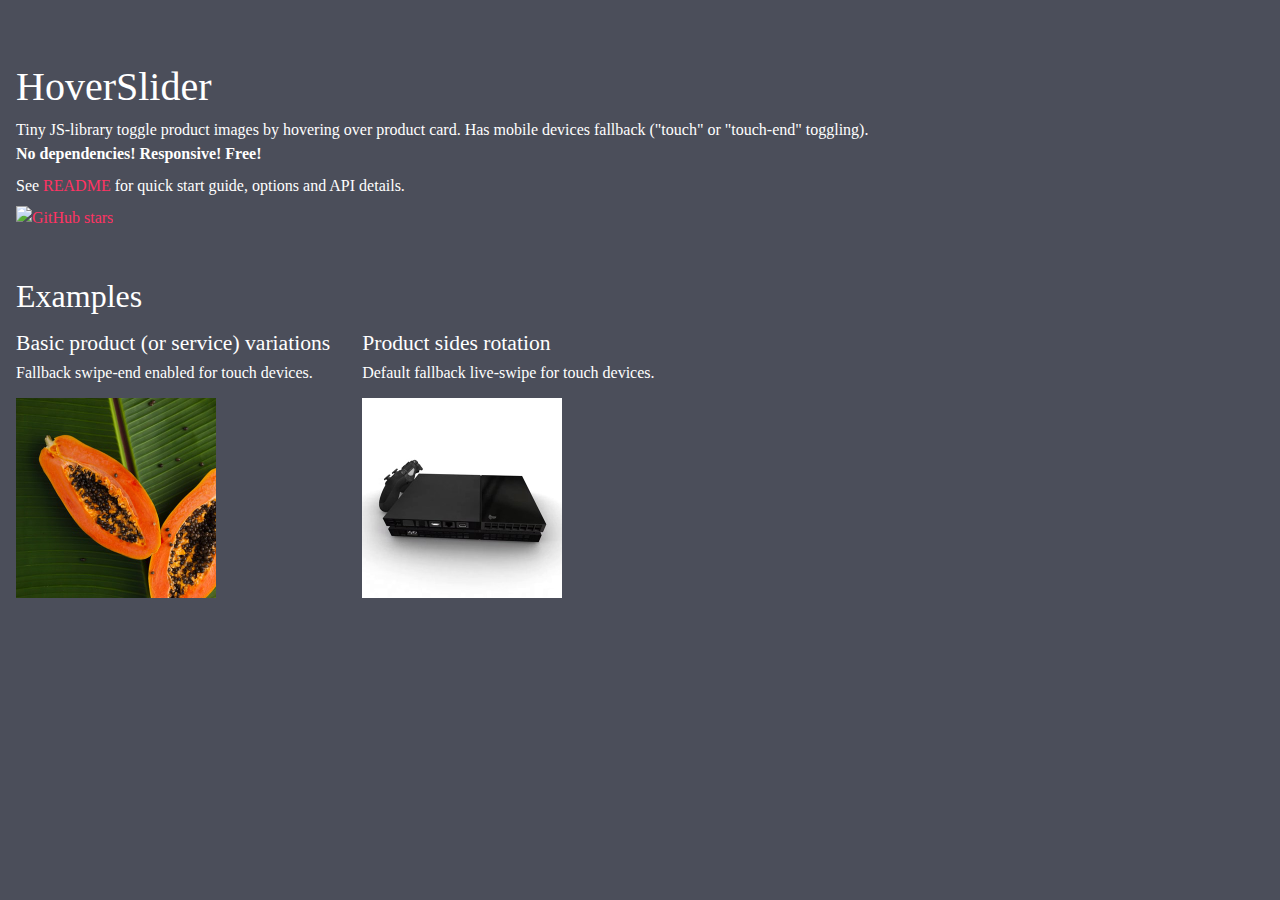
==== docs/index.html @ a27da3e9 "First" ====
<!DOCTYPE html>
<html lang="en">
<head>
    <meta charset="UTF-8">
    <title>Hover Slider</title>
    <meta name="viewport" content="width=device-width, initial-scale=1, shrink-to-fit=no">
    <link rel="stylesheet" href="destyle.min.css">
    <link rel="stylesheet" href="demo.css">
    <link rel="stylesheet" href="https://cdn.jsdelivr.net/gh/web-projects-lab/hover-slider@0.1.0/hover-slider-indicator.css">
</head>
<body>

<style>

    .product-card {
        position: relative;
        width: 200px;
    }
    .product-card img {
        width: 100%;
    }

</style>

<div class="intro">
    <h1>HoverSlider</h1>

    <p>
        Tiny JS-library toggle product images by hovering over product card.
        Has mobile devices fallback ("touch" or "touch-end" toggling).
        <br><strong>No dependencies!</strong> <strong>Responsive!</strong> <strong>Free!</strong>
    </p>
    <p>
        See <a href="https://github.com/web-projects-lab/hover-slider/blob/master/README.md">README</a>
        for quick start guide, options and API details.
    </p>
    <p>
        <a href="https://github.com/web-projects-lab/hover-slider">
            <img alt="GitHub stars" src="https://img.shields.io/github/stars/web-projects-lab/hover-slider?style=social">
        </a>
    </p>
</div>

<h2>Examples</h2>

<div class="examples">
    <div class="example">

        <h3>Basic product (or service) variations</h3>
        <p>Fallback swipe-end enabled for touch devices.</p>

        <div class="product-card">

            <img src="images/img1.jpg"
                 data-hover-slides="images/img2.jpg, images/img3.jpg, images/img4.jpg"
                 data-options='{"touch": "end" }'
                 class="product-card-image">

        </div>

    </div>

    <div class="example">

        <h3>Product sides rotation</h3>

        <p>Default fallback live-swipe for touch devices.</p>

        <div class="product-card">

            <img src="images/ps1_th.jpg"
                 data-hover-slides='["images/ps2_th.jpg", "images/ps3_th.jpg",
         "images/ps4_th.jpg", "images/ps5_th.jpg", "images/ps6_th.jpg"]'
                 class="product-card-image">

        </div>
    </div>
</div>

<script src="https://cdn.jsdelivr.net/gh/web-projects-lab/hover-slider@0.1.0/hover-slider.min.js"></script>
</body>
</html>
---- docs/destyle.min.css ----
/**
 * Minified by jsDelivr using clean-css v4.2.1.
 * Original file: /npm/destyle.css@1.0.11/destyle.css
 */
/*! destyle.css v1.0.11 | MIT License | https://github.com/nicolas-cusan/destyle.css */
*{box-sizing:border-box}::after,::before{box-sizing:inherit}html{line-height:1.15;-webkit-text-size-adjust:100%;-webkit-tap-highlight-color:transparent}body{margin:0}main{display:block}address,blockquote,dl,figure,form,iframe,p,pre,table{margin:0}h1,h2,h3,h4,h5,h6{font-size:inherit;line-height:inherit;font-weight:inherit;margin:0}ol,ul{margin:0;padding:0;list-style:none}dt{font-weight:700}dd{margin-left:0}hr{box-sizing:content-box;height:0;overflow:visible;border:0;border-top:1px solid;margin:0;clear:both;color:inherit}pre{font-family:monospace,monospace;font-size:inherit}address{font-style:inherit}a{background-color:transparent;text-decoration:none;color:inherit}abbr[title]{border-bottom:none;text-decoration:underline;text-decoration:underline dotted}b,strong{font-weight:bolder}code,kbd,samp{font-family:monospace,monospace;font-size:inherit}small{font-size:80%}sub,sup{font-size:75%;line-height:0;position:relative;vertical-align:baseline}sub{bottom:-.25em}sup{top:-.5em}img{border-style:none;vertical-align:bottom}embed,iframe,object{border:0;vertical-align:bottom}button,input,optgroup,select,textarea{-webkit-appearance:none;appearance:none;vertical-align:middle;color:inherit;font:inherit;border:0;background:0 0;padding:0;margin:0;outline:0;border-radius:0;text-align:inherit}[type=checkbox]{-webkit-appearance:checkbox;appearance:checkbox}[type=radio]{-webkit-appearance:radio;appearance:radio}button,input{overflow:visible}button,select{text-transform:none}[type=button],[type=reset],[type=submit],button{cursor:pointer;-webkit-appearance:none;appearance:none}[type=button][disabled],[type=reset][disabled],[type=submit][disabled],button[disabled]{cursor:default}[type=button]::-moz-focus-inner,[type=reset]::-moz-focus-inner,[type=submit]::-moz-focus-inner,button::-moz-focus-inner{border-style:none;padding:0}[type=button]:-moz-focusring,[type=reset]:-moz-focusring,[type=submit]:-moz-focusring,button:-moz-focusring{outline:1px dotted ButtonText}fieldset{margin:0;padding:0;border:0;min-width:0}legend{color:inherit;display:table;max-width:100%;padding:0;white-space:normal}progress{vertical-align:baseline}textarea{overflow:auto}[type=checkbox],[type=radio]{padding:0}[type=number]::-webkit-inner-spin-button,[type=number]::-webkit-outer-spin-button{height:auto}[type=search]{outline-offset:-2px}[type=search]::-webkit-search-decoration{-webkit-appearance:none}::-webkit-file-upload-button{-webkit-appearance:button;font:inherit}label[for]{cursor:pointer}details{display:block}summary{display:list-item}table{border-collapse:collapse;border-spacing:0}caption{text-align:left}td,th{vertical-align:top}th{text-align:left;font-weight:700}template{display:none}[hidden]{display:none}
---- docs/demo.css ----
html {
  background-color: #4b4e5a;
}

body {
  padding: 1rem;
  color: #fff;
}

.intro {
  padding-top: 3rem;
  padding-bottom: 1rem;
}
.intro p {
  line-height: 1.5;
}
.intro a {
  color: #ff3363;
}

h1 {
  font-size: 2.5rem;
  margin-bottom: 0.5rem;
}

h2 {
  font-size: 2rem;
  margin-top: 1.5rem;
  margin-bottom: 0.5rem;
}

h3 {
  font-size: 1.35rem;
  margin-top: 0.5rem;
  margin-bottom: 0.5rem;
}

p {
  margin-bottom: 0.5rem;
}

.examples {
  display: flex;
  flex-direction: column;
}
.examples .example {
  margin: 1rem 0;
}
.examples .example p {
  margin-bottom: 1rem;
}
@media (min-width: 768px) {
  .examples {
    flex-direction: row;
  }
  .examples .example {
    margin: 0 2rem 0 0;
  }
}
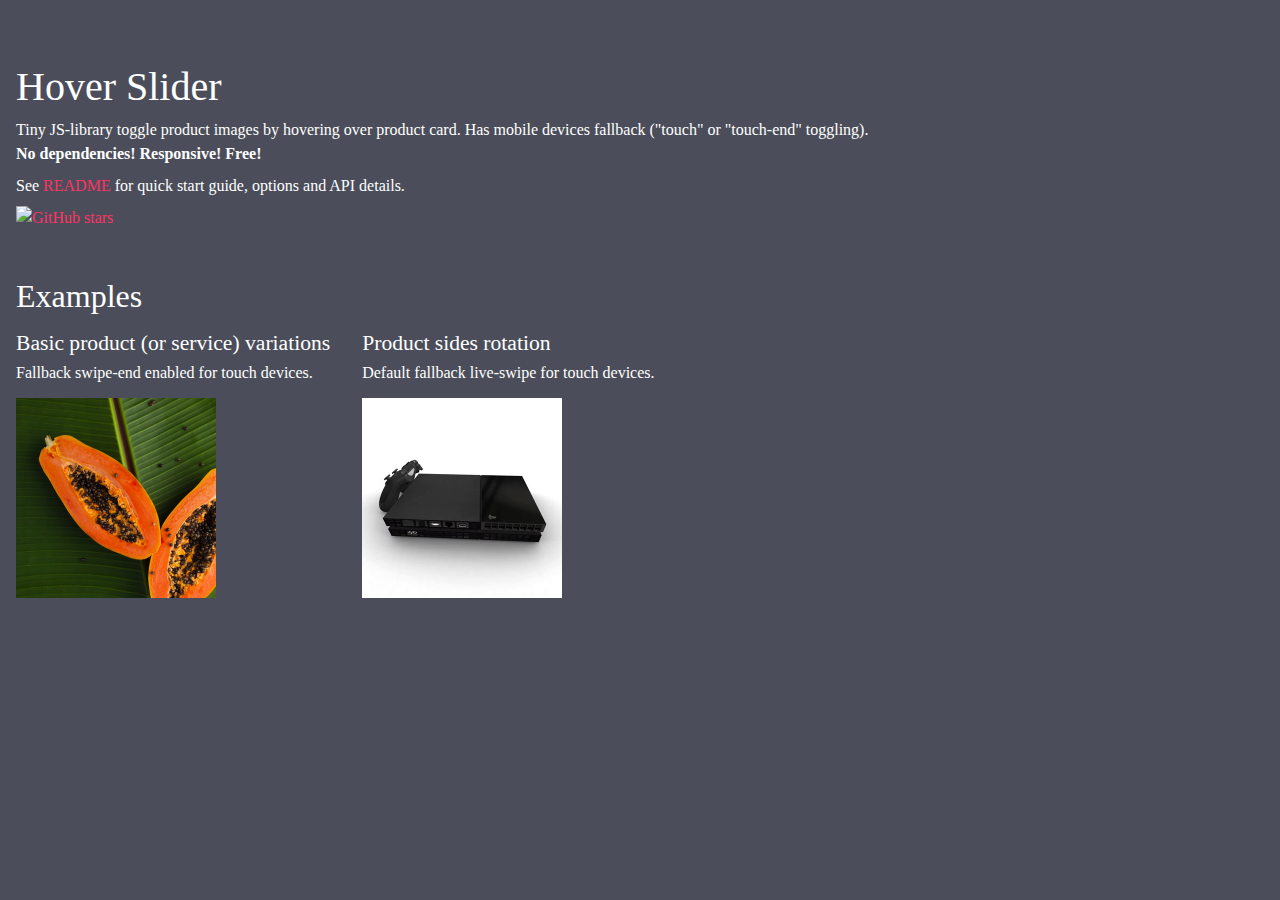
==== commit 652b6f1c: "Added two options, rebuild demo structure" ====
--- a/docs/index.html
+++ b/docs/index.html
@@ -1,82 +1,40 @@
 <!DOCTYPE html>
-<html lang="en">
-<head>
-    <meta charset="UTF-8">
+<html>
+  <head>
     <title>Hover Slider</title>
-    <meta name="viewport" content="width=device-width, initial-scale=1, shrink-to-fit=no">
-    <link rel="stylesheet" href="destyle.min.css">
-    <link rel="stylesheet" href="demo.css">
-    <link rel="stylesheet" href="https://cdn.jsdelivr.net/gh/web-projects-lab/hover-slider@0.1.0/hover-slider-indicator.css">
-</head>
-<body>
-
-<style>
-
-    .product-card {
-        position: relative;
-        width: 200px;
-    }
-    .product-card img {
-        width: 100%;
-    }
-
-</style>
-
-<div class="intro">
-    <h1>HoverSlider</h1>
-
-    <p>
-        Tiny JS-library toggle product images by hovering over product card.
-        Has mobile devices fallback ("touch" or "touch-end" toggling).
-        <br><strong>No dependencies!</strong> <strong>Responsive!</strong> <strong>Free!</strong>
-    </p>
-    <p>
-        See <a href="https://github.com/web-projects-lab/hover-slider/blob/master/README.md">README</a>
-        for quick start guide, options and API details.
-    </p>
-    <p>
-        <a href="https://github.com/web-projects-lab/hover-slider">
-            <img alt="GitHub stars" src="https://img.shields.io/github/stars/web-projects-lab/hover-slider?style=social">
-        </a>
-    </p>
-</div>
-
-<h2>Examples</h2>
-
-<div class="examples">
-    <div class="example">
-
+    <meta name="viewport" content="width=device-width, initial-scale=1, shrink-to-fit=no"><link rel="stylesheet" href="styles/destyle.min.css">
+<link rel="stylesheet" href="styles/demo.css">
+    <link rel="stylesheet" href="https://cdn.jsdelivr.net/gh/web-projects-lab/hover-slider@1.0.2/hover-slider-indicator.css">
+  </head>
+  <body>
+    <style>.product-card {
+    position: relative;
+    width: 200px;
+}
+.product-card img {
+    width: 100%;
+}
+    </style>
+    <div class="intro">
+      <h1>Hover Slider</h1>
+      <p>Tiny JS-library toggle product images by hovering over product card. Has mobile devices fallback ("touch" or "touch-end" toggling).<br><strong>No dependencies! </strong><strong>Responsive! </strong><strong>Free!</strong></p>
+      <p>See <a href="https://github.com/web-projects-lab/hover-slider/blob/master/README.md">README</a> for quick start guide, options and API details.</p>
+      <p><a href="https://github.com/web-projects-lab/hover-slider"><img alt="GitHub stars" src="https://img.shields.io/github/stars/web-projects-lab/hover-slider?style=social"></a></p>
+    </div>
+    <h2>Examples</h2>
+    <div class="examples">
+      <div class="example">
         <h3>Basic product (or service) variations</h3>
         <p>Fallback swipe-end enabled for touch devices.</p>
-
-        <div class="product-card">
-
-            <img src="images/img1.jpg"
-                 data-hover-slides="images/img2.jpg, images/img3.jpg, images/img4.jpg"
-                 data-options='{"touch": "end" }'
-                 class="product-card-image">
-
-        </div>
-
+        <div class="product-card"><img class="product-card-image" src="images/img1.jpg" data-hover-slides="images/img2.jpg, images/img3.jpg, images/img4.jpg" data-options="{&quot;touch&quot;: &quot;end&quot; }"></div>
+      </div>
+      <div class="example">
+        <h3>Product sides rotation</h3>
+        <p>Default fallback live-swipe for touch devices.</p>
+        <div class="product-card"><img class="product-card-image" src="images/ps1_th.jpg" data-hover-slides="[&quot;images/ps2_th.jpg&quot;, &quot;images/ps3_th.jpg&quot;, &quot;images/ps4_th.jpg&quot;, &quot;images/ps5_th.jpg&quot;, &quot;images/ps6_th.jpg&quot;]"></div>
+      </div>
     </div>
-
-    <div class="example">
-
-        <h3>Product sides rotation</h3>
-
-        <p>Default fallback live-swipe for touch devices.</p>
-
-        <div class="product-card">
-
-            <img src="images/ps1_th.jpg"
-                 data-hover-slides='["images/ps2_th.jpg", "images/ps3_th.jpg",
-         "images/ps4_th.jpg", "images/ps5_th.jpg", "images/ps6_th.jpg"]'
-                 class="product-card-image">
-
-        </div>
-    </div>
-</div>
-
-<script src="https://cdn.jsdelivr.net/gh/web-projects-lab/hover-slider@0.1.0/hover-slider.min.js"></script>
-</body>
+    <script>window['hoverSliderOptions'] = { preloadImages: true };</script>
+    <script src="https://cdn.jsdelivr.net/gh/web-projects-lab/hover-slider@1.0.2/hover-slider.min.js"></script>
+  </body>
 </html>--- a/docs/styles/destyle.min.css
+++ b/docs/styles/destyle.min.css
@@ -0,0 +1,6 @@
+/**
+ * Minified by jsDelivr using clean-css v4.2.1.
+ * Original file: /npm/destyle.css@1.0.11/destyle.css
+ */
+/*! destyle.css v1.0.11 | MIT License | https://github.com/nicolas-cusan/destyle.css */
+*{box-sizing:border-box}::after,::before{box-sizing:inherit}html{line-height:1.15;-webkit-text-size-adjust:100%;-webkit-tap-highlight-color:transparent}body{margin:0}main{display:block}address,blockquote,dl,figure,form,iframe,p,pre,table{margin:0}h1,h2,h3,h4,h5,h6{font-size:inherit;line-height:inherit;font-weight:inherit;margin:0}ol,ul{margin:0;padding:0;list-style:none}dt{font-weight:700}dd{margin-left:0}hr{box-sizing:content-box;height:0;overflow:visible;border:0;border-top:1px solid;margin:0;clear:both;color:inherit}pre{font-family:monospace,monospace;font-size:inherit}address{font-style:inherit}a{background-color:transparent;text-decoration:none;color:inherit}abbr[title]{border-bottom:none;text-decoration:underline;text-decoration:underline dotted}b,strong{font-weight:bolder}code,kbd,samp{font-family:monospace,monospace;font-size:inherit}small{font-size:80%}sub,sup{font-size:75%;line-height:0;position:relative;vertical-align:baseline}sub{bottom:-.25em}sup{top:-.5em}img{border-style:none;vertical-align:bottom}embed,iframe,object{border:0;vertical-align:bottom}button,input,optgroup,select,textarea{-webkit-appearance:none;appearance:none;vertical-align:middle;color:inherit;font:inherit;border:0;background:0 0;padding:0;margin:0;outline:0;border-radius:0;text-align:inherit}[type=checkbox]{-webkit-appearance:checkbox;appearance:checkbox}[type=radio]{-webkit-appearance:radio;appearance:radio}button,input{overflow:visible}button,select{text-transform:none}[type=button],[type=reset],[type=submit],button{cursor:pointer;-webkit-appearance:none;appearance:none}[type=button][disabled],[type=reset][disabled],[type=submit][disabled],button[disabled]{cursor:default}[type=button]::-moz-focus-inner,[type=reset]::-moz-focus-inner,[type=submit]::-moz-focus-inner,button::-moz-focus-inner{border-style:none;padding:0}[type=button]:-moz-focusring,[type=reset]:-moz-focusring,[type=submit]:-moz-focusring,button:-moz-focusring{outline:1px dotted ButtonText}fieldset{margin:0;padding:0;border:0;min-width:0}legend{color:inherit;display:table;max-width:100%;padding:0;white-space:normal}progress{vertical-align:baseline}textarea{overflow:auto}[type=checkbox],[type=radio]{padding:0}[type=number]::-webkit-inner-spin-button,[type=number]::-webkit-outer-spin-button{height:auto}[type=search]{outline-offset:-2px}[type=search]::-webkit-search-decoration{-webkit-appearance:none}::-webkit-file-upload-button{-webkit-appearance:button;font:inherit}label[for]{cursor:pointer}details{display:block}summary{display:list-item}table{border-collapse:collapse;border-spacing:0}caption{text-align:left}td,th{vertical-align:top}th{text-align:left;font-weight:700}template{display:none}[hidden]{display:none}
--- a/docs/styles/demo.css
+++ b/docs/styles/demo.css
@@ -0,0 +1,59 @@
+html {
+  background-color: #4b4e5a;
+}
+
+body {
+  padding: 1rem;
+  color: #fff;
+}
+
+.intro {
+  padding-top: 3rem;
+  padding-bottom: 1rem;
+}
+.intro p {
+  line-height: 1.5;
+}
+.intro a {
+  color: #ff3363;
+}
+
+h1 {
+  font-size: 2.5rem;
+  margin-bottom: 0.5rem;
+}
+
+h2 {
+  font-size: 2rem;
+  margin-top: 1.5rem;
+  margin-bottom: 0.5rem;
+}
+
+h3 {
+  font-size: 1.35rem;
+  margin-top: 0.5rem;
+  margin-bottom: 0.5rem;
+}
+
+p {
+  margin-bottom: 0.5rem;
+}
+
+.examples {
+  display: flex;
+  flex-direction: column;
+}
+.examples .example {
+  margin: 1rem 0;
+}
+.examples .example p {
+  margin-bottom: 1rem;
+}
+@media (min-width: 768px) {
+  .examples {
+    flex-direction: row;
+  }
+  .examples .example {
+    margin: 0 2rem 0 0;
+  }
+}